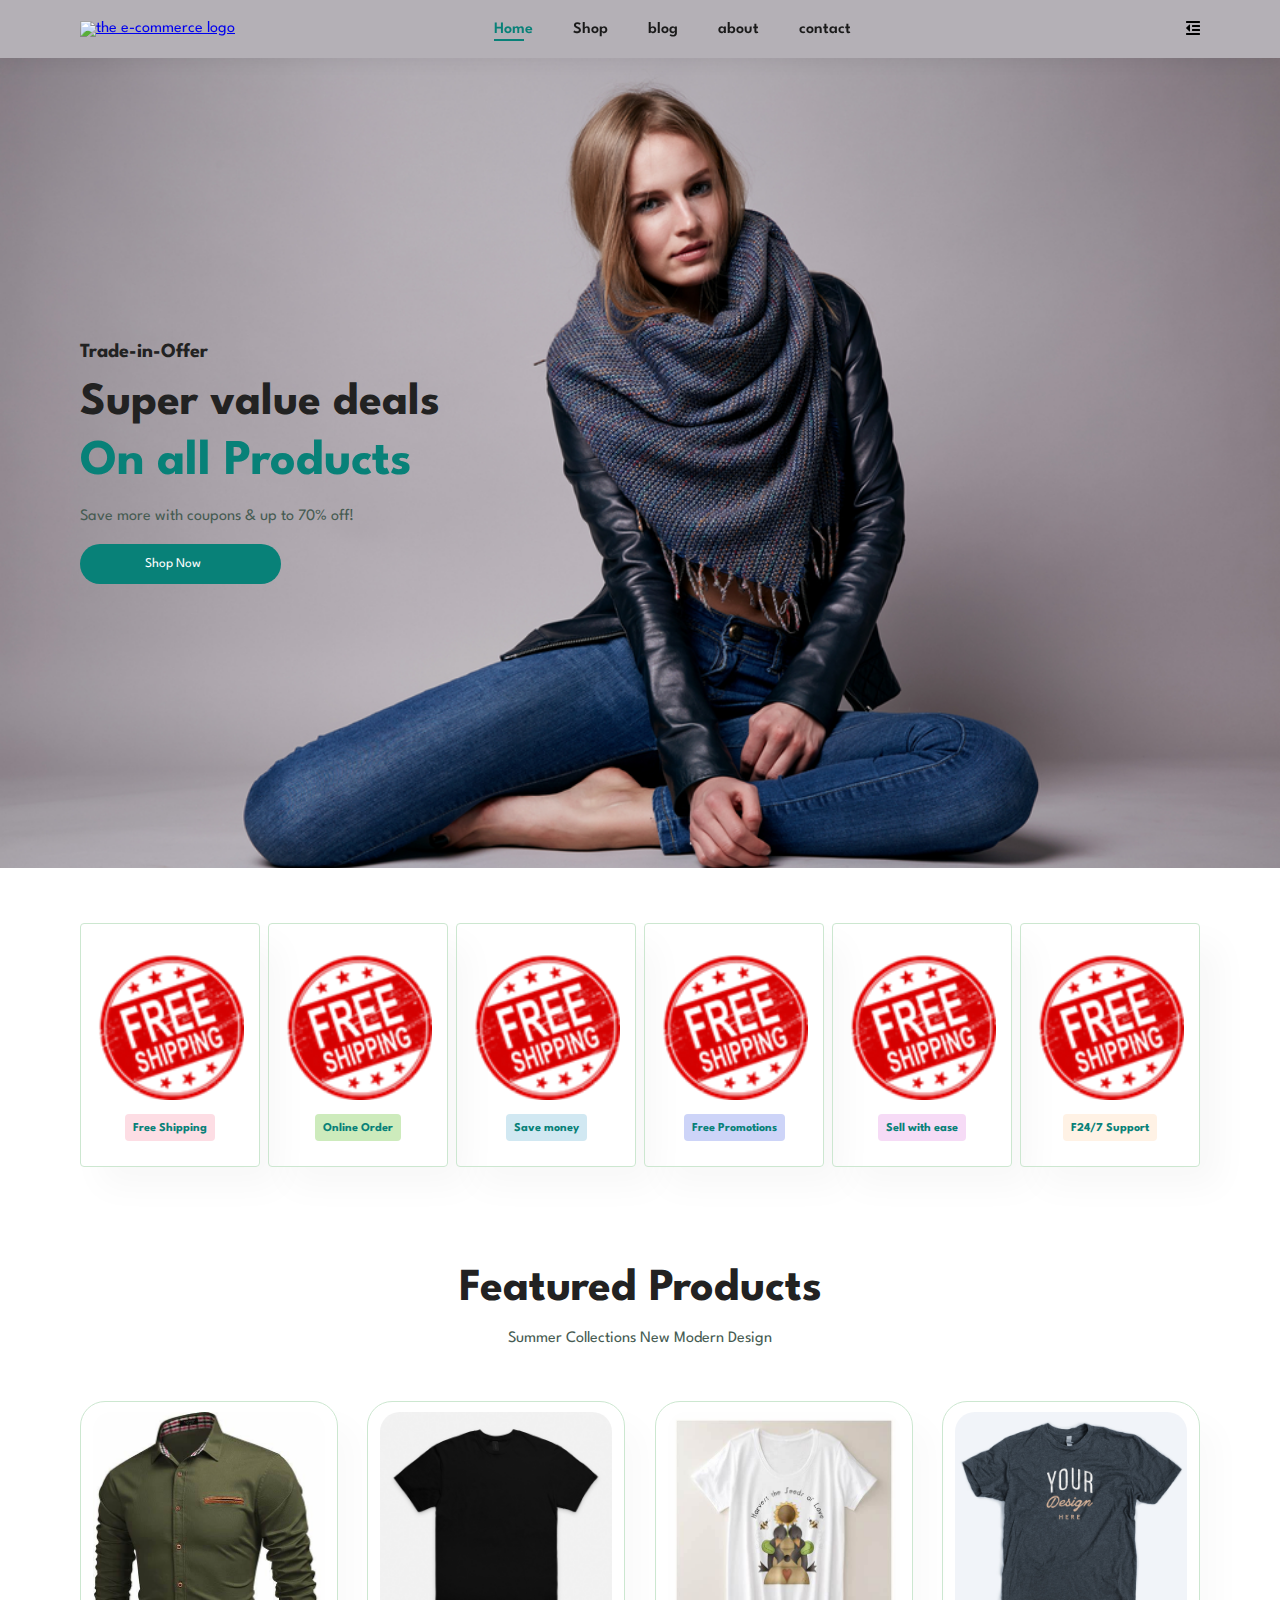
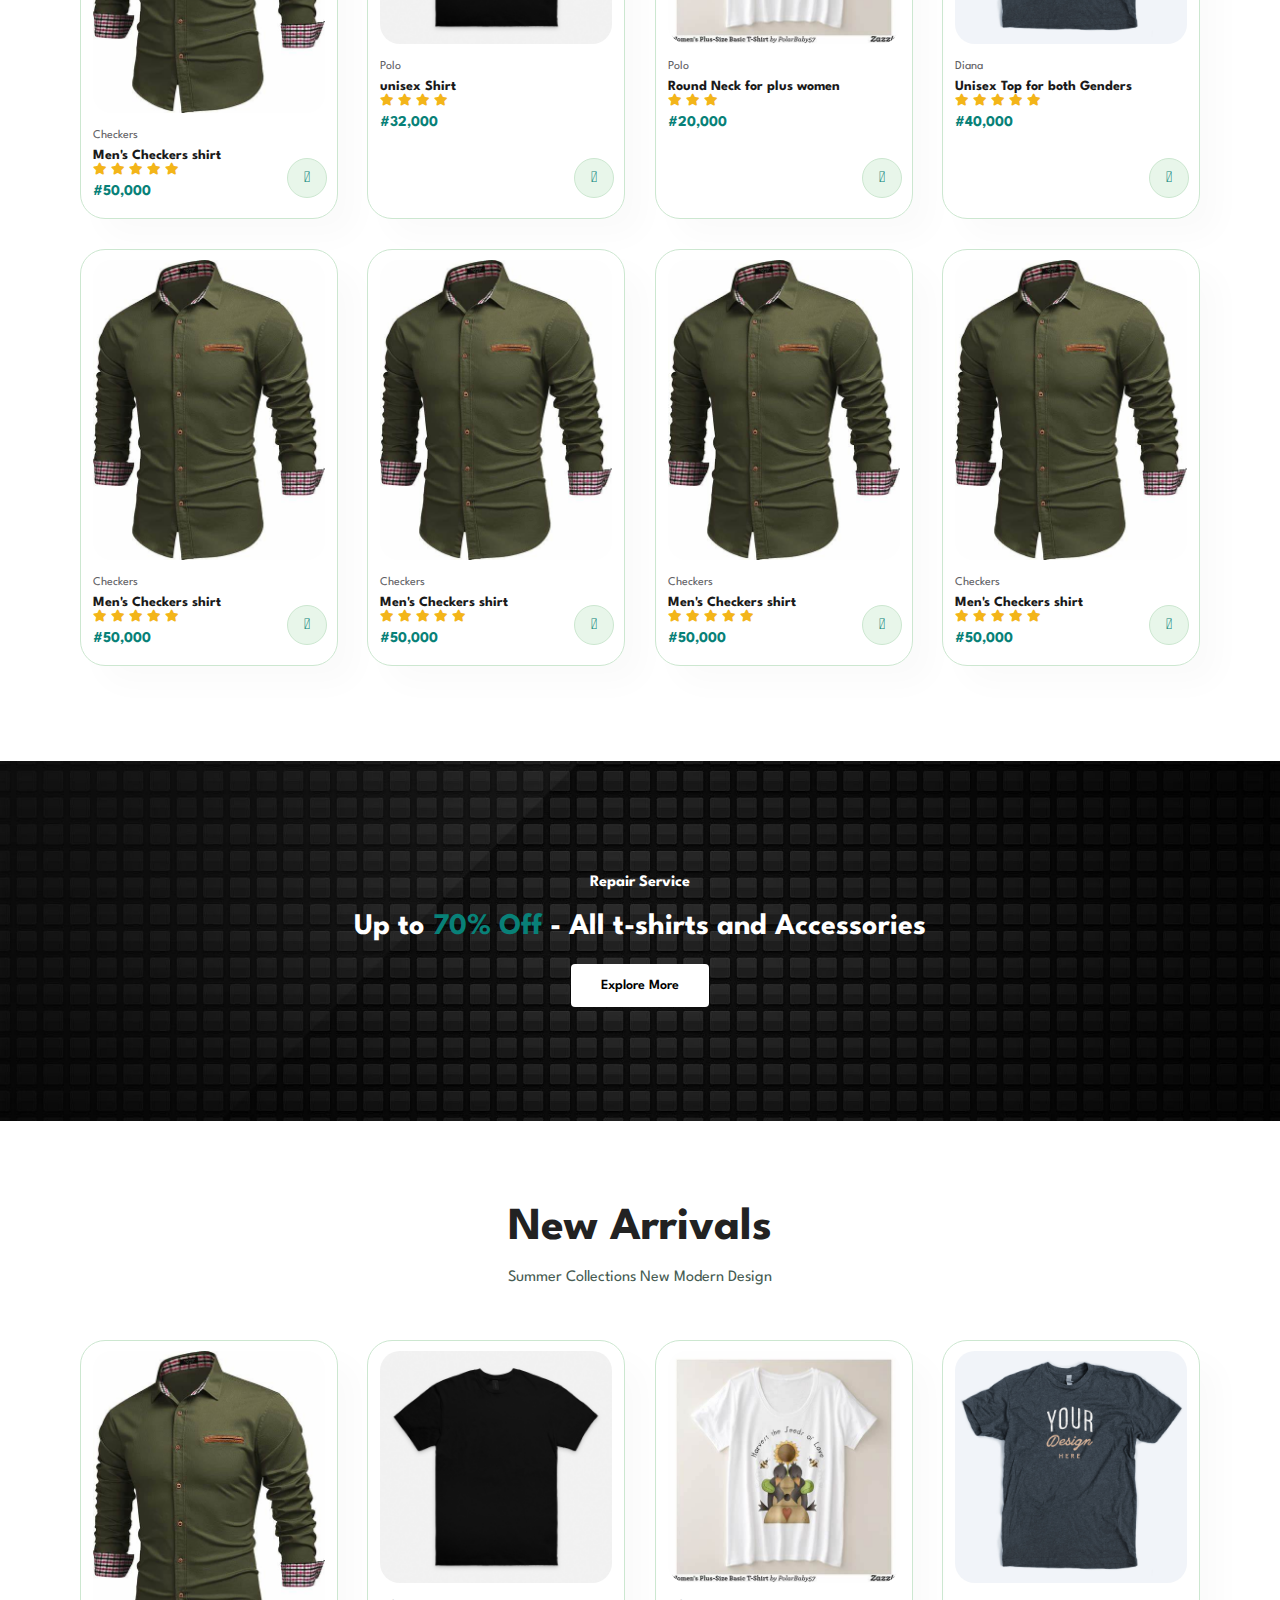
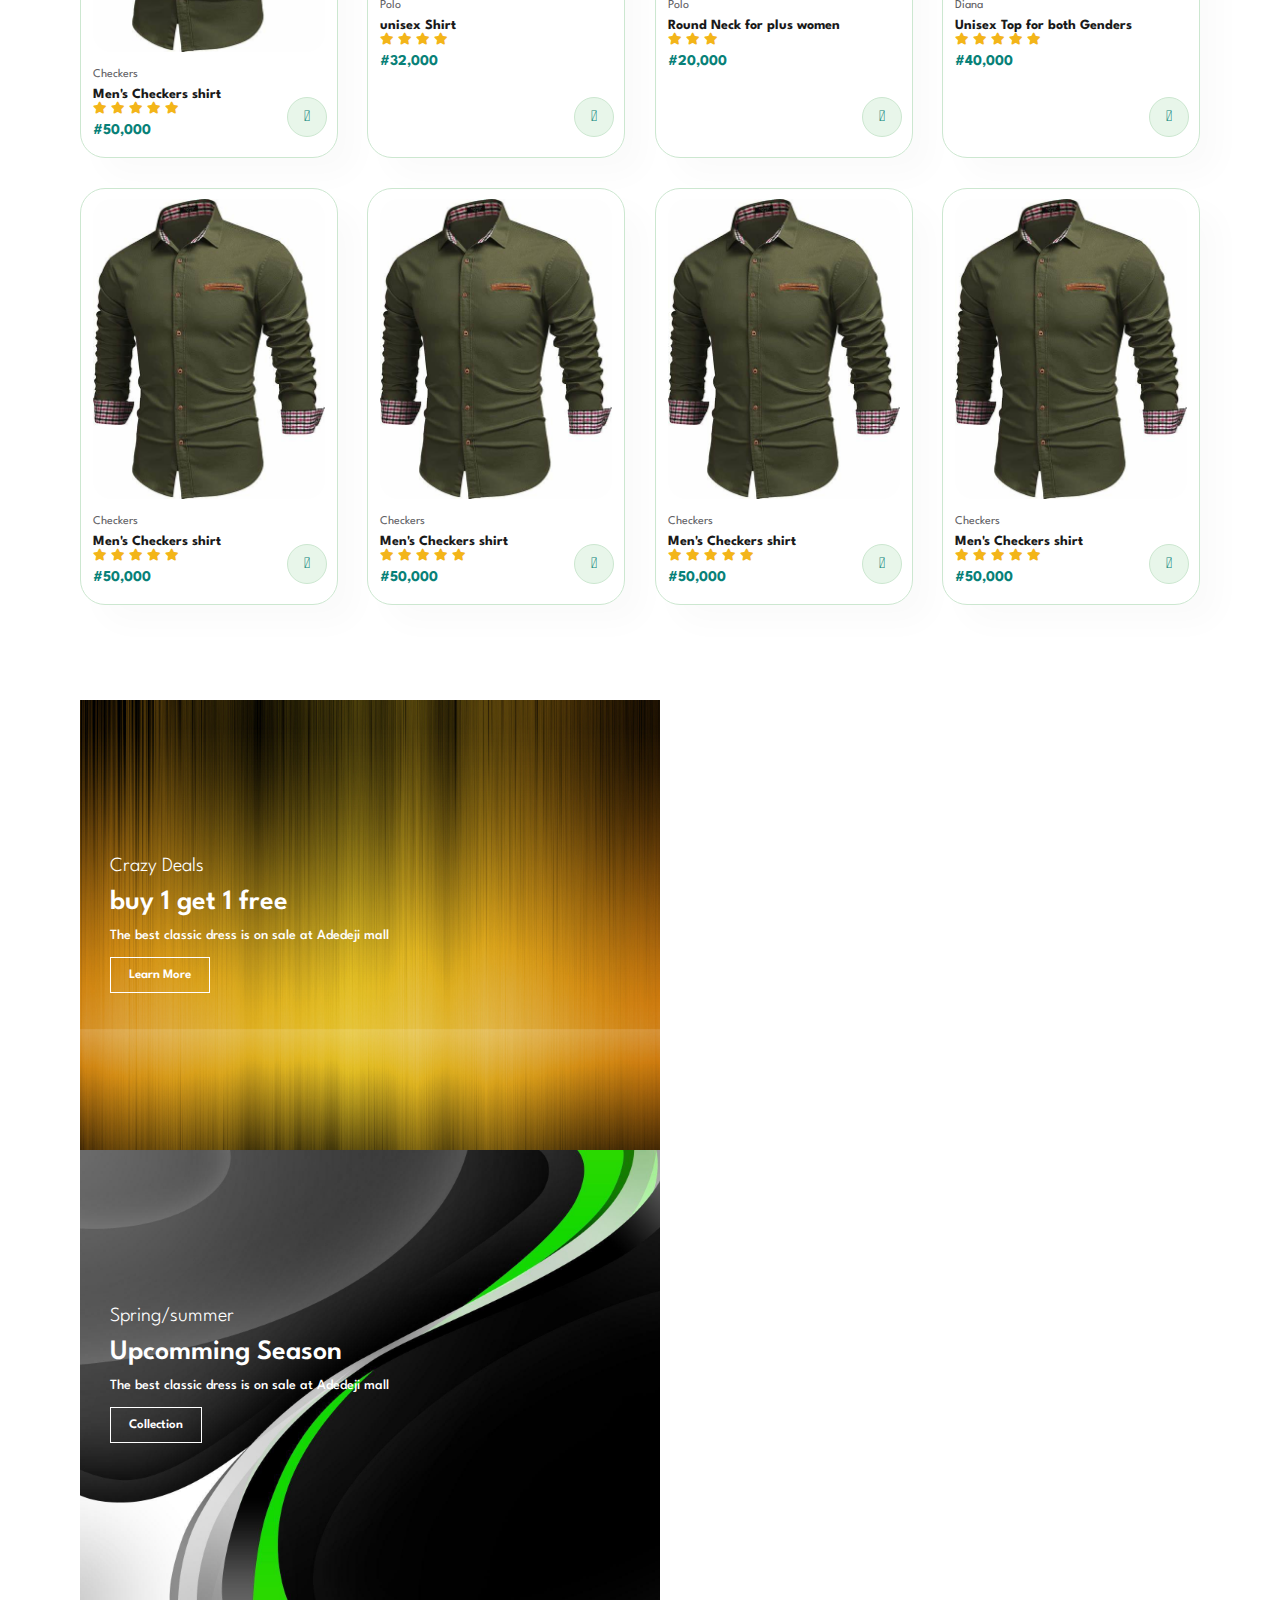
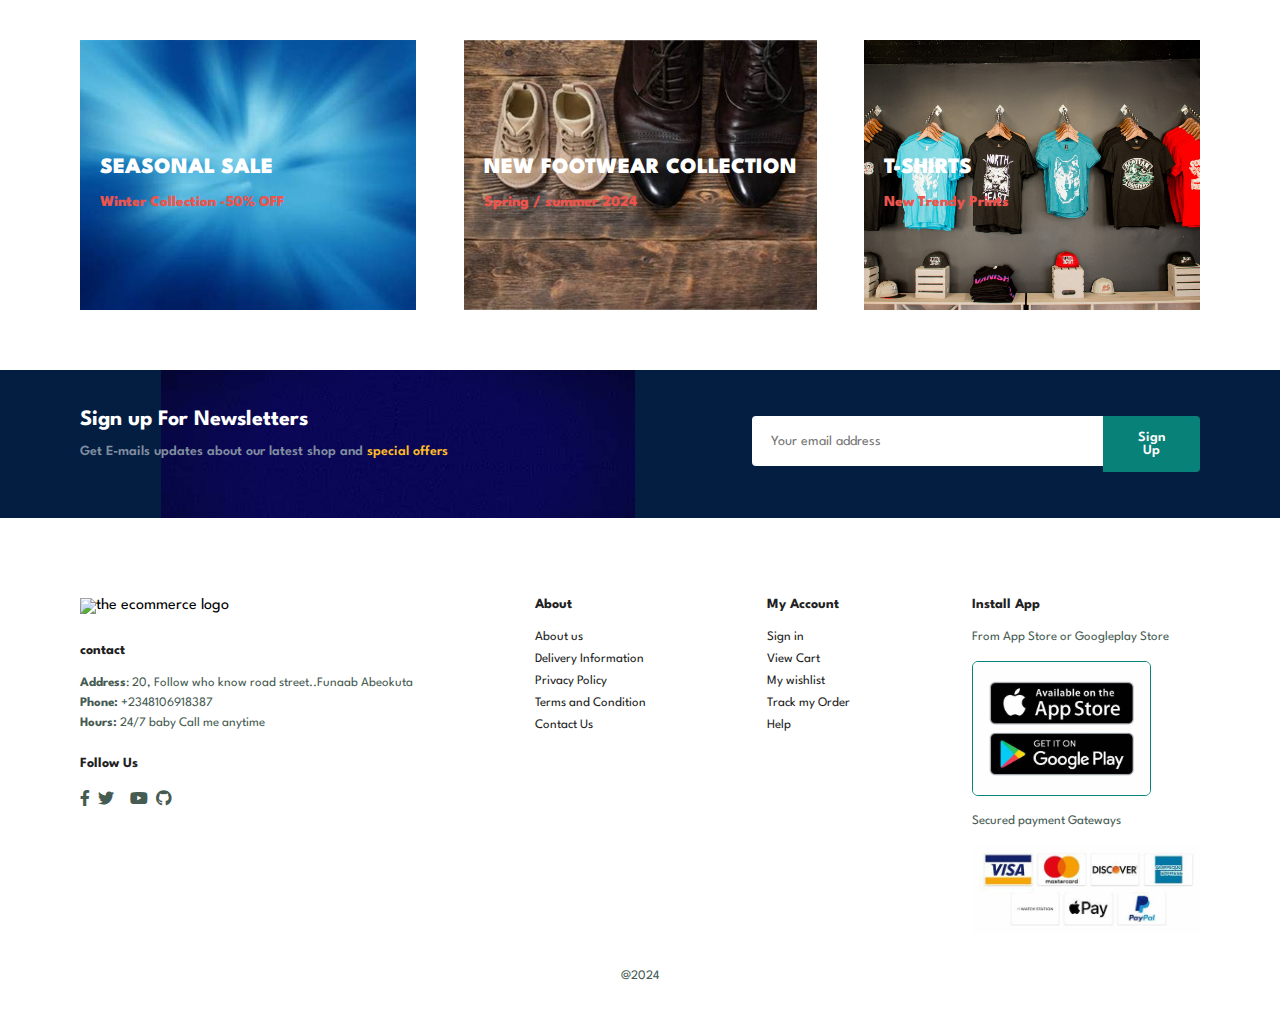
==== index.html @ 3332c4ac "first commit" ====
<!DOCTYPE html>
<html lang="en">
<head>
    <meta charset="UTF-8">
    <meta name="viewport" content="width=device-width, initial-scale=1.0">
    <title>E commerce Website</title>
    <link rel="stylesheet" href="https://pro.fontawesome.com/releases/v5.10.0/css/all.css" />
    <link href="https://cdn.jsdelivr.net/npm/bootstrap@5.3.2/dist/css/bootstrap.min.css" rel="stylesheet" integrity="sha384-T3c6CoIi6uLrA9TneNEoa7RxnatzjcDSCmG1MXxSR1GAsXEV/Dwwykc2MPK8M2HN" crossorigin="anonymous">
    <link rel="stylesheet" href="style.css" type="text/css">
</head>
<body>
    <!--This is the nav-bar section containing the navigation and the website logo-->
    <section id="header">
        <a href="#"><img src="" alt="the e-commerce logo"></a>
        <div>
            <ul id="navbar">
                <li><a class="active" href="index.html">Home</a></li>
                <li><a href="shop.html">Shop</a></li>
                <li><a href="blog.html">blog</a></li>
                <li><a href="about.html">about</a></li>
                <li><a href="contact.html">contact</a></li>
                <li id="lg-bag"><a href="cart.html"><i class="far fa-shopping-bag"></i></a></li>
                <a href="#" id="close"><i class="far fa-times"></i></a>

            </ul>
        </div>
        <div id="mobile">
            <a href="cart.html"><i class="far fa-shopping-bag"></i></a>
            <i id="bar" class="fas fa-outdent"></i>
        </div>
    </section>
   <!--This is the hero section containing the landing page and everything to see in the code-->
    <section id="hero">
        <h4>Trade-in-Offer</h4>
        <h2>Super value deals </h2> 
        <h1>On all Products</h1>
        <p>Save more with coupons & up to 70% off!</p>
        <button type="button" class="btn btn-primary">Shop Now</button>
    </section>
    <!--This is the feature page containing free shipping etc-->
    <section id="feature" class="section-p1">
        <div class="fe-box">
            <img src="images/R.png" alt="free shipping image">
            <h6>Free Shipping</h6>
        </div>

        <div class="fe-box">
            <img src="images/R.png" alt="free shipping image">
            <h6>Online Order</h6>
        </div>

        <div class="fe-box">
            <img src="images/R.png" alt="free shipping image">
            <h6>Save money</h6>
        </div>

        <div class="fe-box">
            <img src="images/R.png" alt="free shipping image">
            <h6>Free Promotions</h6>
        </div>

        <div class="fe-box">
            <img src="images/R.png" alt="free shipping image">
            <h6>Sell with ease</h6>
        </div>

        <div class="fe-box">
            <img src="images/R.png" alt="free shipping image">
            <h6>F24/7 Support</h6>
        </div>
    </section>

    <section id="product1" class="section-p1">
        <h2>Featured Products</h2>
        <p>Summer Collections New Modern Design</p>
        <div class="pro-container">
            <div class="pro">
                <img src="images/mens shirt.jpeg" alt="men's shirt">
                <div class="des">
                    <span>Checkers</span>
                    <h5>Men's Checkers shirt</h5>
                    <div class="star">
                        <i class="fas fa-star"></i>
                        <i class="fas fa-star"></i>
                        <i class="fas fa-star"></i>
                        <i class="fas fa-star"></i>
                        <i class="fas fa-star"></i>
                    </div>
                    <h4>#50,000</h4>
                </div>
                <a href="#"><i class="fal fa-shopping-cart cart"></i></a>
            </div>
            <div class="pro">
                <img src="images/unisex shirt.jpeg" alt="unisex top">
                <div class="des">
                    <span>Polo</span>
                    <h5>unisex Shirt </h5>
                    <div class="star">
                        <i class="fas fa-star"></i>
                        <i class="fas fa-star"></i>
                        <i class="fas fa-star"></i>
                        <i class="fas fa-star"></i>
                    </div>
                    <h4>#32,000</h4>
                </div>
                <a href="#"><i class="fal fa-shopping-cart cart"></i></a>
            </div>
            <div class="pro">
                <img src="images/Plus shirt for women.jpeg" alt="plus top for women">
                <div class="des">
                    <span>Polo</span>
                    <h5>Round Neck for plus women</h5>
                    <div class="star">
                        <i class="fas fa-star"></i>
                        <i class="fas fa-star"></i>
                        <i class="fas fa-star"></i>
                    </div>
                    <h4>#20,000</h4>
                </div>
                <a href="#"><i class="fal fa-shopping-cart cart"></i></a>
            </div>
            <div class="pro">
                <img src="images/unisex2.jpeg" alt="Unisex top">
                <div class="des">
                    <span>Diana</span>
                    <h5>Unisex Top for both Genders</h5>
                    <div class="star">
                        <i class="fas fa-star"></i>
                        <i class="fas fa-star"></i>
                        <i class="fas fa-star"></i>
                        <i class="fas fa-star"></i>
                        <i class="fas fa-star"></i>
                    </div>
                    <h4>#40,000</h4>
                </div>
                <a href="#"><i class="fal fa-shopping-cart cart"></i></a>
            </div>
            <div class="pro">
                <img src="images/mens shirt.jpeg" alt="men's shirt">
                <div class="des">
                    <span>Checkers</span>
                    <h5>Men's Checkers shirt</h5>
                    <div class="star">
                        <i class="fas fa-star"></i>
                        <i class="fas fa-star"></i>
                        <i class="fas fa-star"></i>
                        <i class="fas fa-star"></i>
                        <i class="fas fa-star"></i>
                    </div>
                    <h4>#50,000</h4>
                </div>
                <a href="#"><i class="fal fa-shopping-cart cart"></i></a>
            </div>
            <div class="pro">
                <img src="images/mens shirt.jpeg" alt="men's shirt">
                <div class="des">
                    <span>Checkers</span>
                    <h5>Men's Checkers shirt</h5>
                    <div class="star">
                        <i class="fas fa-star"></i>
                        <i class="fas fa-star"></i>
                        <i class="fas fa-star"></i>
                        <i class="fas fa-star"></i>
                        <i class="fas fa-star"></i>
                    </div>
                    <h4>#50,000</h4>
                </div>
                <a href="#"><i class="fal fa-shopping-cart cart"></i></a>
            </div>
            <div class="pro">
                <img src="images/mens shirt.jpeg" alt="men's shirt">
                <div class="des">
                    <span>Checkers</span>
                    <h5>Men's Checkers shirt</h5>
                    <div class="star">
                        <i class="fas fa-star"></i>
                        <i class="fas fa-star"></i>
                        <i class="fas fa-star"></i>
                        <i class="fas fa-star"></i>
                        <i class="fas fa-star"></i>
                    </div>
                    <h4>#50,000</h4>
                </div>
                <a href="#"><i class="fal fa-shopping-cart cart"></i></a>
            </div>
            <div class="pro">
                <img src="images/mens shirt.jpeg" alt="men's shirt">
                <div class="des">
                    <span>Checkers</span>
                    <h5>Men's Checkers shirt</h5>
                    <div class="star">
                        <i class="fas fa-star"></i>
                        <i class="fas fa-star"></i>
                        <i class="fas fa-star"></i>
                        <i class="fas fa-star"></i>
                        <i class="fas fa-star"></i>
                    </div>
                    <h4>#50,000</h4>
                </div>
                <a href="#"><i class="fal fa-shopping-cart cart"></i></a>
            </div>

        </div>
    </section>

    <section id="banner" class="section-m1">
        <h4>Repair Service</h4>
        <h2>Up to <span> 70% Off</span> - All t-shirts and Accessories</h2>
        <button class="normal">Explore More</button>
    </section>

    <section id="product1" class="section-p1">
        <h2>New Arrivals</h2>
        <p>Summer Collections New Modern Design</p>
        <div class="pro-container">
            <div class="pro">
                <img src="images/mens shirt.jpeg" alt="men's shirt">
                <div class="des">
                    <span>Checkers</span>
                    <h5>Men's Checkers shirt</h5>
                    <div class="star">
                        <i class="fas fa-star"></i>
                        <i class="fas fa-star"></i>
                        <i class="fas fa-star"></i>
                        <i class="fas fa-star"></i>
                        <i class="fas fa-star"></i>
                    </div>
                    <h4>#50,000</h4>
                </div>
                <a href="#"><i class="fal fa-shopping-cart cart"></i></a>
            </div>
            <div class="pro">
                <img src="images/unisex shirt.jpeg" alt="unisex top">
                <div class="des">
                    <span>Polo</span>
                    <h5>unisex Shirt </h5>
                    <div class="star">
                        <i class="fas fa-star"></i>
                        <i class="fas fa-star"></i>
                        <i class="fas fa-star"></i>
                        <i class="fas fa-star"></i>
                    </div>
                    <h4>#32,000</h4>
                </div>
                <a href="#"><i class="fal fa-shopping-cart cart"></i></a>
            </div>
            <div class="pro">
                <img src="images/Plus shirt for women.jpeg" alt="plus top for women">
                <div class="des">
                    <span>Polo</span>
                    <h5>Round Neck for plus women</h5>
                    <div class="star">
                        <i class="fas fa-star"></i>
                        <i class="fas fa-star"></i>
                        <i class="fas fa-star"></i>
                    </div>
                    <h4>#20,000</h4>
                </div>
                <a href="#"><i class="fal fa-shopping-cart cart"></i></a>
            </div>
            <div class="pro">
                <img src="images/unisex2.jpeg" alt="Unisex top">
                <div class="des">
                    <span>Diana</span>
                    <h5>Unisex Top for both Genders</h5>
                    <div class="star">
                        <i class="fas fa-star"></i>
                        <i class="fas fa-star"></i>
                        <i class="fas fa-star"></i>
                        <i class="fas fa-star"></i>
                        <i class="fas fa-star"></i>
                    </div>
                    <h4>#40,000</h4>
                </div>
                <a href="#"><i class="fal fa-shopping-cart cart"></i></a>
            </div>
            <div class="pro">
                <img src="images/mens shirt.jpeg" alt="men's shirt">
                <div class="des">
                    <span>Checkers</span>
                    <h5>Men's Checkers shirt</h5>
                    <div class="star">
                        <i class="fas fa-star"></i>
                        <i class="fas fa-star"></i>
                        <i class="fas fa-star"></i>
                        <i class="fas fa-star"></i>
                        <i class="fas fa-star"></i>
                    </div>
                    <h4>#50,000</h4>
                </div>
                <a href="#"><i class="fal fa-shopping-cart cart"></i></a>
            </div>
            <div class="pro">
                <img src="images/mens shirt.jpeg" alt="men's shirt">
                <div class="des">
                    <span>Checkers</span>
                    <h5>Men's Checkers shirt</h5>
                    <div class="star">
                        <i class="fas fa-star"></i>
                        <i class="fas fa-star"></i>
                        <i class="fas fa-star"></i>
                        <i class="fas fa-star"></i>
                        <i class="fas fa-star"></i>
                    </div>
                    <h4>#50,000</h4>
                </div>
                <a href="#"><i class="fal fa-shopping-cart cart"></i></a>
            </div>
            <div class="pro">
                <img src="images/mens shirt.jpeg" alt="men's shirt">
                <div class="des">
                    <span>Checkers</span>
                    <h5>Men's Checkers shirt</h5>
                    <div class="star">
                        <i class="fas fa-star"></i>
                        <i class="fas fa-star"></i>
                        <i class="fas fa-star"></i>
                        <i class="fas fa-star"></i>
                        <i class="fas fa-star"></i>
                    </div>
                    <h4>#50,000</h4>
                </div>
                <a href="#"><i class="fal fa-shopping-cart cart"></i></a>
            </div>
            <div class="pro">
                <img src="images/mens shirt.jpeg" alt="men's shirt">
                <div class="des">
                    <span>Checkers</span>
                    <h5>Men's Checkers shirt</h5>
                    <div class="star">
                        <i class="fas fa-star"></i>
                        <i class="fas fa-star"></i>
                        <i class="fas fa-star"></i>
                        <i class="fas fa-star"></i>
                        <i class="fas fa-star"></i>
                    </div>
                    <h4>#50,000</h4>
                </div>
                <a href="#"><i class="fal fa-shopping-cart cart"></i></a>
            </div>

        </div>
    </section>

    <section id="sm-banner" class="section-p1">
        <div class="banner-box">
            <h4>Crazy Deals</h4>
            <h2>buy 1 get 1 free </h2>
            <span>The best classic dress is on sale at Adedeji mall</span>
            <button class="white">Learn More</button>
        </div>
        <div class="banner-box banner-box2" >
            <h4>Spring/summer</h4>
            <h2>Upcomming Season</h2>
            <span>The best classic dress is on sale at Adedeji mall</span>
            <button class="white">Collection</button>
        </div>
    </section>

    <section id="banner3">
        <div class="banner-box">
            <h2>SEASONAL SALE </h2>
            <h3>Winter Collection -50% OFF</h3>
        </div>
        <div class="banner-box banner-box2">
            <h2>NEW FOOTWEAR COLLECTION </h2>
            <h3>Spring / summer 2024</h3>
        </div>
        <div class="banner-box banner-box3">
            <h2>T-SHIRTS </h2>
            <h3>New Trendy Prints</h3>
        </div>
    </section>

    <section id="newsletter" class="section-p1 section-m1 ">
        <div class="newstext">
            <h4>Sign up For Newsletters</h4>
            <p>Get E-mails updates about our latest shop and <span>special offers</span></p>
        </div>
        <div class="form">
            <input type="text" placeholder="Your email address">
            <button class="normal">Sign Up</button>
        </div>
    </section>

    <footer class="section-p1">
        <div class="col">
            <img class="logo" src="" alt="the ecommerce logo">
            <h4>contact</h4>
            <p> <strong>Address</strong>: 20, Follow who know road street..Funaab Abeokuta</p>
            <p><strong>Phone: </strong>+2348106918387</p>
            <p><strong>Hours: </strong>24/7 baby Call me anytime</p>
            <div class="follow">
                <h4>Follow Us</h4>
                <div class="icon">
                    <i class="fab fa-facebook-f"></i>
                    <i class="fab fa-twitter"></i>
                    <i class="fab fa-instagram-f"></i>
                    <i class="fab fa-youtube"></i>
                    <i class="fab fa-github"></i>
                </div>
            </div>
        </div>
        <div class="col">
            <h4>About</h4>
            <a href="#">About us</a>
            <a href="#">Delivery Information</a>
            <a href="#">Privacy Policy</a>
            <a href="#">Terms and Condition</a>
            <a href="#">Contact Us</a>
        </div>
        <div class="col">
            <h4>My Account</h4>
            <a href="#">Sign in</a>
            <a href="#">View Cart</a>
            <a href="#">My wishlist</a>
            <a href="#">Track my Order</a>
            <a href="#">Help</a>
        </div>
        <div class="col install">
            <h4>Install App</h4>
            <p>From App Store or Googleplay Store </p>
            <div class="row">
                <img src="images/Store.jpeg" alt="">
            </div>
            <p>Secured payment Gateways</p>
            <img class="payee" src="images/pay.jpeg" alt="payment icon">
        </div>

        
        <div class="copyright">
            <p>@2024</p>
        </div>
    </footer>

    <script src="app.js"></script>
</body>
</html>
---- style.css ----
@import url('https://fonts.googleapis.com/css2?family=Spartan:wght@100;200;300;400;500;600;700;800;900&display=sawp');
* {
    margin:0px;
    padding: 0px;
    box-sizing: border-box;
    font-family: 'Spartan', sans-serif;
}
h1 {
    font-size: 50px;
    line-height: 64px;
    color: #222;
}
h2 {
    font-size: 46px;
    line-height: 54px;
    color: #222;
}
h4 {
    font-size: 20px;
    color: #222;
}
h6{
    font-weight: 700;
    font-size: 12px;
}
p{
    font-size: 16px;
    color: #465b52;
    margin: 15px 0 20px 0;

}
.section-p1{
    padding: 40px 80px;
}
.section-m1{
    margin: 40px 0;
}
button.normal {
    font-size: 14px;
    font-weight: 600;
    padding: 15px 30px;
    color: #000;
    background-color: #fff;
    border-radius: 4px;
    cursor: pointer;
    border: none;
    outline: none;
    transition: 0.2s;
}
button.white {
    font-size: 13px;
    font-weight: 600;
    padding: 11px 18px;
    color: #fff;
    background-color: transparent;
    cursor: pointer;
    border: 1px solid #fff;
    outline: none;
    transition: 0.2s;
}
body{
    width: 100%;
}

/*Start of the header section*/
#header{
    display: flex;
    align-items: center;
    justify-content: space-between;
    padding: 20px 80px;
    background: rgb(180, 176, 182);
    box-shadow: 0 5px 15px rgba(0, 0, 0, 0.06);
    z-index: 999;
    position: sticky;
    top: 0;
    left: 0;

}
#navbar {
    display: flex;
    justify-content: center;
    align-items: center;
}
#navbar li{
    list-style: none;
    padding: 0 20px;
    position: relative;
}
#navbar li a{
    text-decoration: none;
    font-size: 16px;
    font-weight: 600;
    color: #1a1a1a;
    transition: 0.3s ease;
}
#navbar li a:hover,
#navbar li a.active{
    color: #088178;
}
#navbar li a.active::after, 
#navbar a:hover::after {
    content: "";
    width: 30px;
    height: 2px;
    background: #088178;
    position: absolute;
    bottom: -4px;
    left: 20px;
}
/*end of the header section*/
#mobie {
    display: none;
    align-items: center;
}
#close{
    display: none;
}
/*start of the hero section*/
#hero{
    background-image: url("images/home\ page\ image.jpeg");
    height: 90vh;
    width: 100%;
    background-position: top 25% right 0;
    background-size: cover;
    padding: 0 80px;
    display: flex;
    align-items: flex-start;
    justify-content: center;
    flex-direction: column;

}
#hero h4{
    padding-bottom: 15px;
}
#hero h1{
    color: #088178;
}
#hero button{
    background-color: #088178;
    border: 0;
    padding: 14px 80px 14px 65px;
    cursor: pointer;
    border-radius: 50px;
    color: white;
}
#hero button:hover{
    border-radius: 50px;
    box-shadow: 4px 4px #8c8189;
}

/*end of the hero section*/

/*Start of feature section*/
#feature{
    display: flex;
    align-items: center;
    justify-content: space-between;
    flex-wrap: wrap;
}
#feature .fe-box{
    width: 180px;
    text-align: center;
    padding: 25px 15px;
    box-shadow: 20px 20px 34px rgba(0, 0, 0, 0.03);
    border: 1px solid #cce7d0;
    border-radius: 4px;
    margin: 15px 0;
}
#feature .fe-box:hover {
    box-shadow: 10px 10px 54px rgba(70, 62, 221, 0.1);
    cursor: pointer;
}
#feature .fe-box img{
    width: 100%;
    margin-bottom: 10px;

}
#feature .fe-box h6{
    display: inline-block;
    padding: 9px 8px 6px 8px;
    line-height: 1;
    border-radius: 4px;
    color: #088178;
    background-color: #fddde4;
}
#feature .fe-box:nth-child(2) h6{
    background-color: #cdebbc;
}
#feature .fe-box:nth-child(3) h6{
    background-color: #d1e8f2;
}
#feature .fe-box:nth-child(4) h6{
    background-color: #cdd4f8;
}
#feature .fe-box:nth-child(5) h6{
    background-color: #f6dbf6;
}
#feature .fe-box:nth-child(6) h6{
    background-color: #fff2e5;
}
/*end of feature section*/

/*Start of product section*/
#product1{
    text-align: center;

}
#product1 .pro-container{
    display: flex;
    justify-content: space-between;
    padding-top: 20px;
    flex-wrap: wrap;

}
#product1 .pro{
    width: 23%;
    min-width: 250px;
    padding: 10px 12px;
    border: 1px solid #cce7d0;
    border-radius: 25px;
    cursor: pointer;
    box-shadow: 20px 20px 30px rgba(0, 0, 0, 0.02);
    margin: 15px 0;
    transition: 0.2s ease;
    position: relative;
}

#product1 .pro:hover {
    box-shadow: 20px 20px 30px rgba(0, 0, 0, 0.06);
}
#product1 .pro img{
    width: 100%;
    border-radius: 20px;
}
#product1 .pro .des{
    text-align: start;
    padding: 10px 0; 
}
#product1 .pro .des span{
    color: #606063;
    font-size: 12px;
}
#product1 .pro .des h5{
    padding-top: 7px;
    color: #1a1a1a;
    font-size: 14px;
}
#product1 .pro .des i{
    font-size: 12px;
    color: rgb(243, 181, 25);
}

#product1 .pro .des h4{
    padding-top: 7px;
    font-size: 15px;
    font-weight: 700;
    color: #088178;

}
#product1 .pro .cart{
    width: 40px;
    height: 40px;
    line-height: 40px;
    border-radius: 50px;
    background-color: #e8f6ea;
    font-weight: 500;
    color: #088178;
    border: 1px solid #cce7d0;
    position: absolute;
    bottom: 20px;
    right: 10px;

}
/*end of product section*/

/*Start of Banner Section*/
#banner{
    display: flex;
    flex-direction: column;
    justify-content: center;
    align-items: center;
    text-align: center;
    background-image: url(images/bg2.jpeg);
    width: 100%;
    height: 40vh;
    background-size: cover;
    background-position: center;
}
#banner h4{
    color: #fff;
    font-size: 16px;
}
#banner h2{
    color: #fff;
    font-size: 30px;
    padding: 10px 0;
}
#banner h2 span{
    color: #088178;
}
#banner button:hover{
    background-color: #088178;
    color: #fff;
}

/*end of Banner Section*/

/*Start of sm-banner Section*/
#sm-banner{
    display: flex;
    justify-content: space-between;
    flex-wrap: wrap;
}
#sm-banner .banner-box{
    display: flex;
    flex-direction: column;
    justify-content: center;
    align-items: flex-start;
    background-image: url("images/sm-img13.jpeg");
    min-width: 580px;
    height: 50vh;
    background-size: cover;
    background-position: center;
    padding: 30px;
}

#sm-banner .banner-box2{
    background-image: url("images/sm-img14.jpeg");
}
#sm-banner h4{
    color: #fff;
    font-size: 20px;
    font-weight: 300;
}
#sm-banner h2{
    color: #fff;
    font-size: 28px;
    font-weight: 580;
}
#sm-banner span{
    color: #fff;
    font-size: 14px;
    font-weight: 500;
    padding-bottom: 15px;
}
#sm-banner .banner-box:hover button{
    background: #088178;
    border: 1px solid #088178;

}
#banner3{
    display: flex;
    justify-content: space-between;
    flex-wrap: wrap;
    padding: 0 80px;
}
#banner3 .banner-box{
    display: flex;
    flex-direction: column;
    justify-content: center;
    align-items: flex-start;
    background-image: url("images/ban3.jpeg");
    min-width: 30%;
    height: 30vh;
    background-size: cover;
    background-position: center;
    padding: 20px;
    margin-bottom: 20px;
}
#banner3 .banner-box2{
    background-image: url("images/ban5.jpeg");
}
#banner3 .banner-box3{
    background-image: url("images/ban6.jpeg");
}
#banner3 h2{
    color: #fff;
    font-weight: 900;
    font-size: 22px;
}
#banner3 h3{
    color: #ec544e;
    font-weight: 800;
    font-size: 15px;
}
/*end of sm-banner Section*/

/*Start of newsletter section*/
#newsletter {
    display: flex;
    justify-content: space-between;
    flex-wrap: wrap;
    align-items: center;
    background-image: url("images/news1.jpeg");
    background-repeat: no-repeat;
    background-position: 20% 30%;
    background-color: #041e42;
}
#newsletter h4{
    font-size: 22px;
    font-weight: 700;
    color: #fff;
}
#newsletter p{
    font-size: 14px;
    font-weight: 600;
    color: #818ea0;
}
#newsletter p span{
    color: #ffbd27;
}
#newsletter .form{
    display: flex;
    width: 40%;

}
#newsletter input{
    height: 3.125rem;
    padding: 0 1.25em;
    font-size: 14px;
    width: 100%;
    border: 1px solid transparent;
    border-radius: 4px;
    outline: none;
    border-top-right-radius: 0;
    border-bottom-right-radius: 0;
}
#newsletter button{
    background-color: #088178;
    color: #fff;
    white-space: nowarp;
    border-top-left-radius: 0;
    border-bottom-left-radius: 0;
}
/*end of newsletter section*/

/*start of footer section*/
footer{
    display: flex;
    justify-content: space-between;
    flex-wrap: wrap;

}
footer .col{
    display: flex;
    align-items: flex-start;
    flex-direction: column;
    margin-bottom: 20px;
}
footer .logo{
    margin-bottom: 30px;
}
footer h4{
    font-size: 14px;
    padding-bottom: 20px;
}
footer p{
    font-size: 13px;
    margin: 0 0 8px 0;
}
footer a{
    font-size: 13px;
    text-decoration: none;
    color: #222;
    margin-bottom: 10px;
}
footer .follow{
    margin-top: 20px;
}
footer .follow i{
    color: #465b52;
    padding-right: 4px;
    cursor: pointer;
}
footer .install .row img{
   border: 1px solid #088178;
   border-radius: 6px;
   height: 15vh;
}
footer .payee{
    height: 10vh;
}
footer .install img{
    margin: 10px 0 15px 0;
}
footer .follow i:hover,
footer a:hover{
    color: #088178;
}
footer .copyright{
    width: 100%;
    text-align: center;
}
/*end of footer section*/

/*Start of media Query*/

@media (max-width:799px){
    .section-p1{
        padding: 40px 40px;
    }
    #navbar{
        display: flex;
        flex-direction: column;
        align-items: flex-start;
        justify-content: center;
        position: fixed;
        top: 0;
        right: -300px;
        height: 100vh;
        width: 300px;
        background-color: #E3E6F3;
        padding: 80px 0 0 10px;
        box-shadow: 0 40 60 rgba(0, 0, 0, 0.1);
        transition: 0.2s;
    }
    #navbar.active{
        right: 0;
    }
    #navbar li {
        margin-bottom: 25px;
    }
    #mobile{
        display: flex;
        align-items: center;
    }
    #mobile i{
        color: #1a1a1a;
        font-size: 24px;
        padding-left: 20px;
    }
    #close{
        display: initial;
        position: absolute;
        top: 30px;
        left: 30px;
        color: #222;
        font-size: 24px;
        display: initial;

    }
    #lg-bag{
        display: none;
    }
    #hero{
        height: 70vh;
        background-position: top 30% right 30%;
        padding: 0 80px;
    }
    #feature{
       justify-content: center;

    }
    #feature .fe-box{
        margin: 15px 15px;
    }
    #product1 .pro-container{
        justify-content: center;
    }
    #product .pro{
        margin: 15px;
    }
    #banner{
        height: 20vh;
    }
    #sm-banner .banner-box{
        min-width: 100%;
        height: 30vh;
        padding: 30px;
    }
    #banner3{
        padding: 0 40px;
    }
    #banner3 .banner-box{
        width: 28%;
    }
    #newsletter .form{
        width: 70%;
    }

}

@media (max-width: 477px) {
    .section-p1 {
        padding: 20px;
    }
    #header{
        padding: 10px 30px;
    }
    h1{
        font-size: 38px;
    }
    h2{
        font-size: 32px;
    }
    #hero{
        padding: 0 20px;
        background-position: 55%;
    }
    #feature{
        justify-content: space-between;
    }
    #feature .fe-box{
        width: 155px;
        margin: 0 0 15px 0;
    }
}
/*end of media Query*/
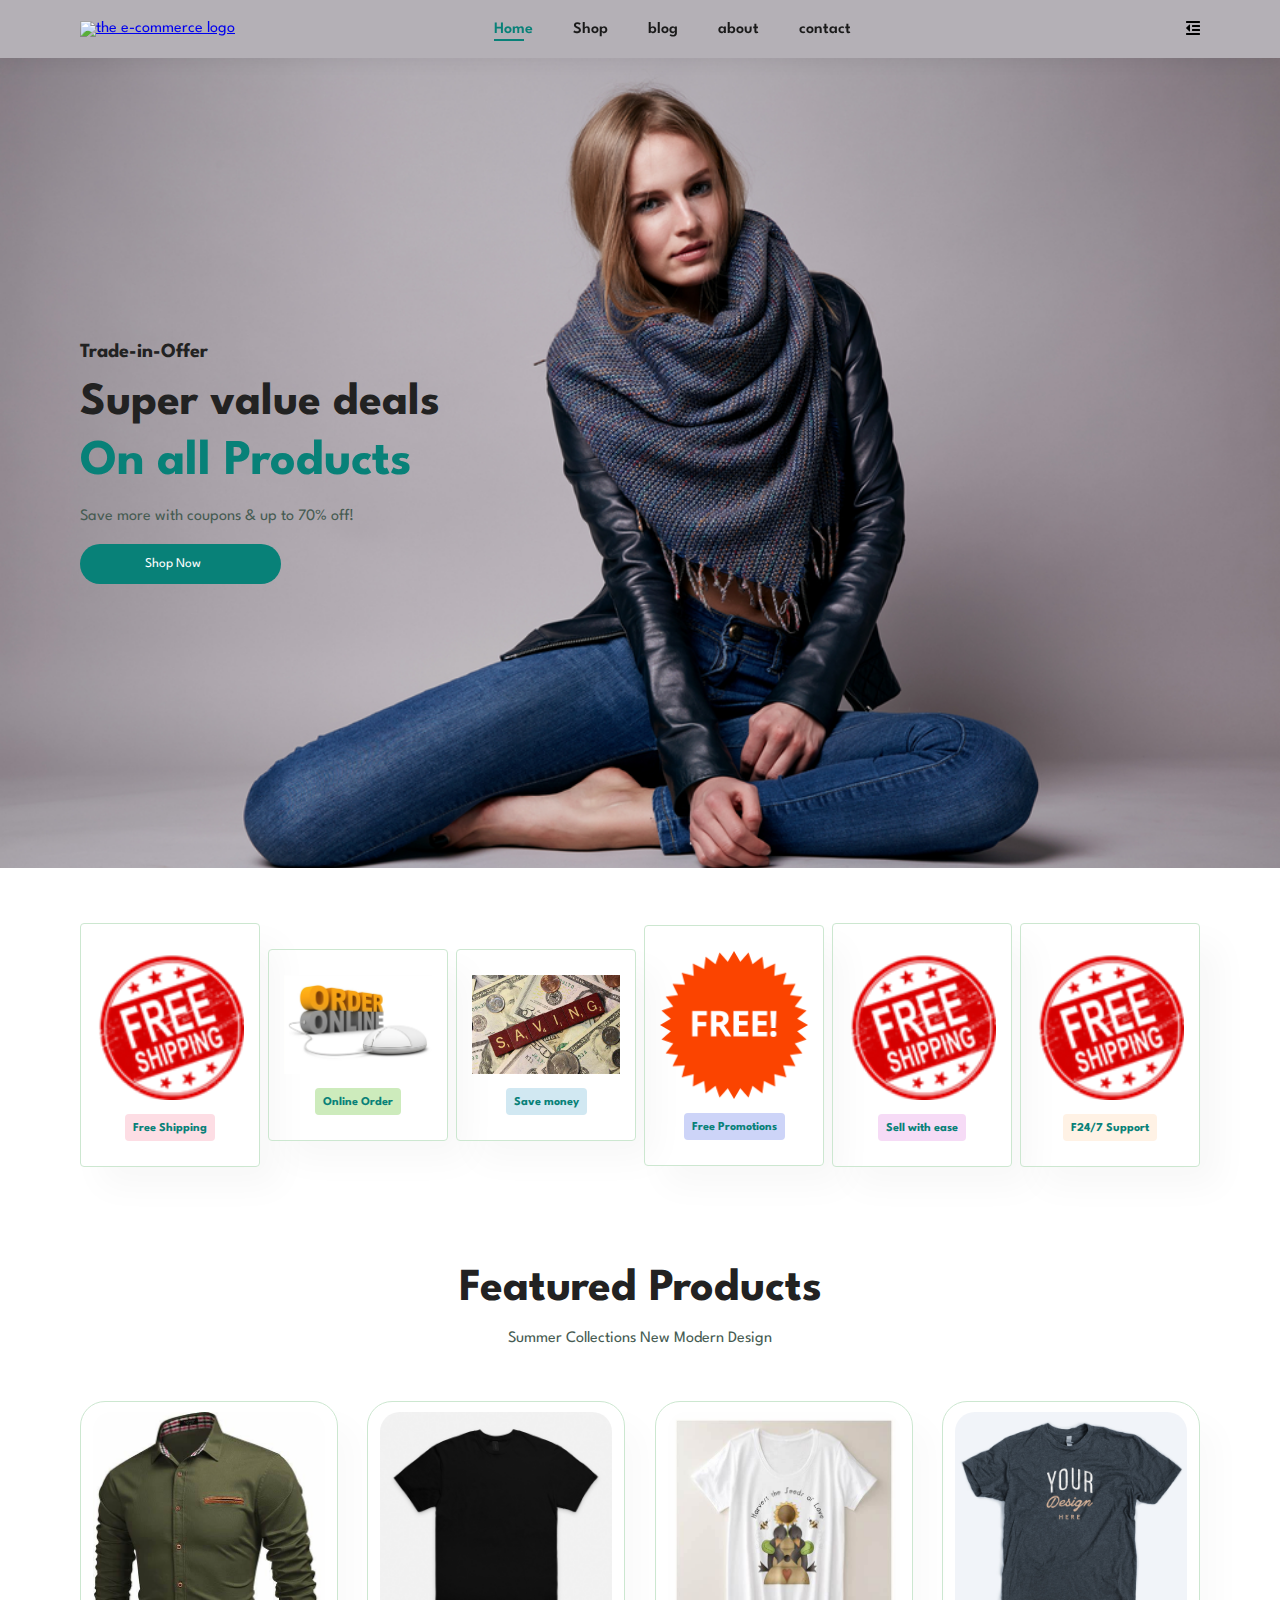
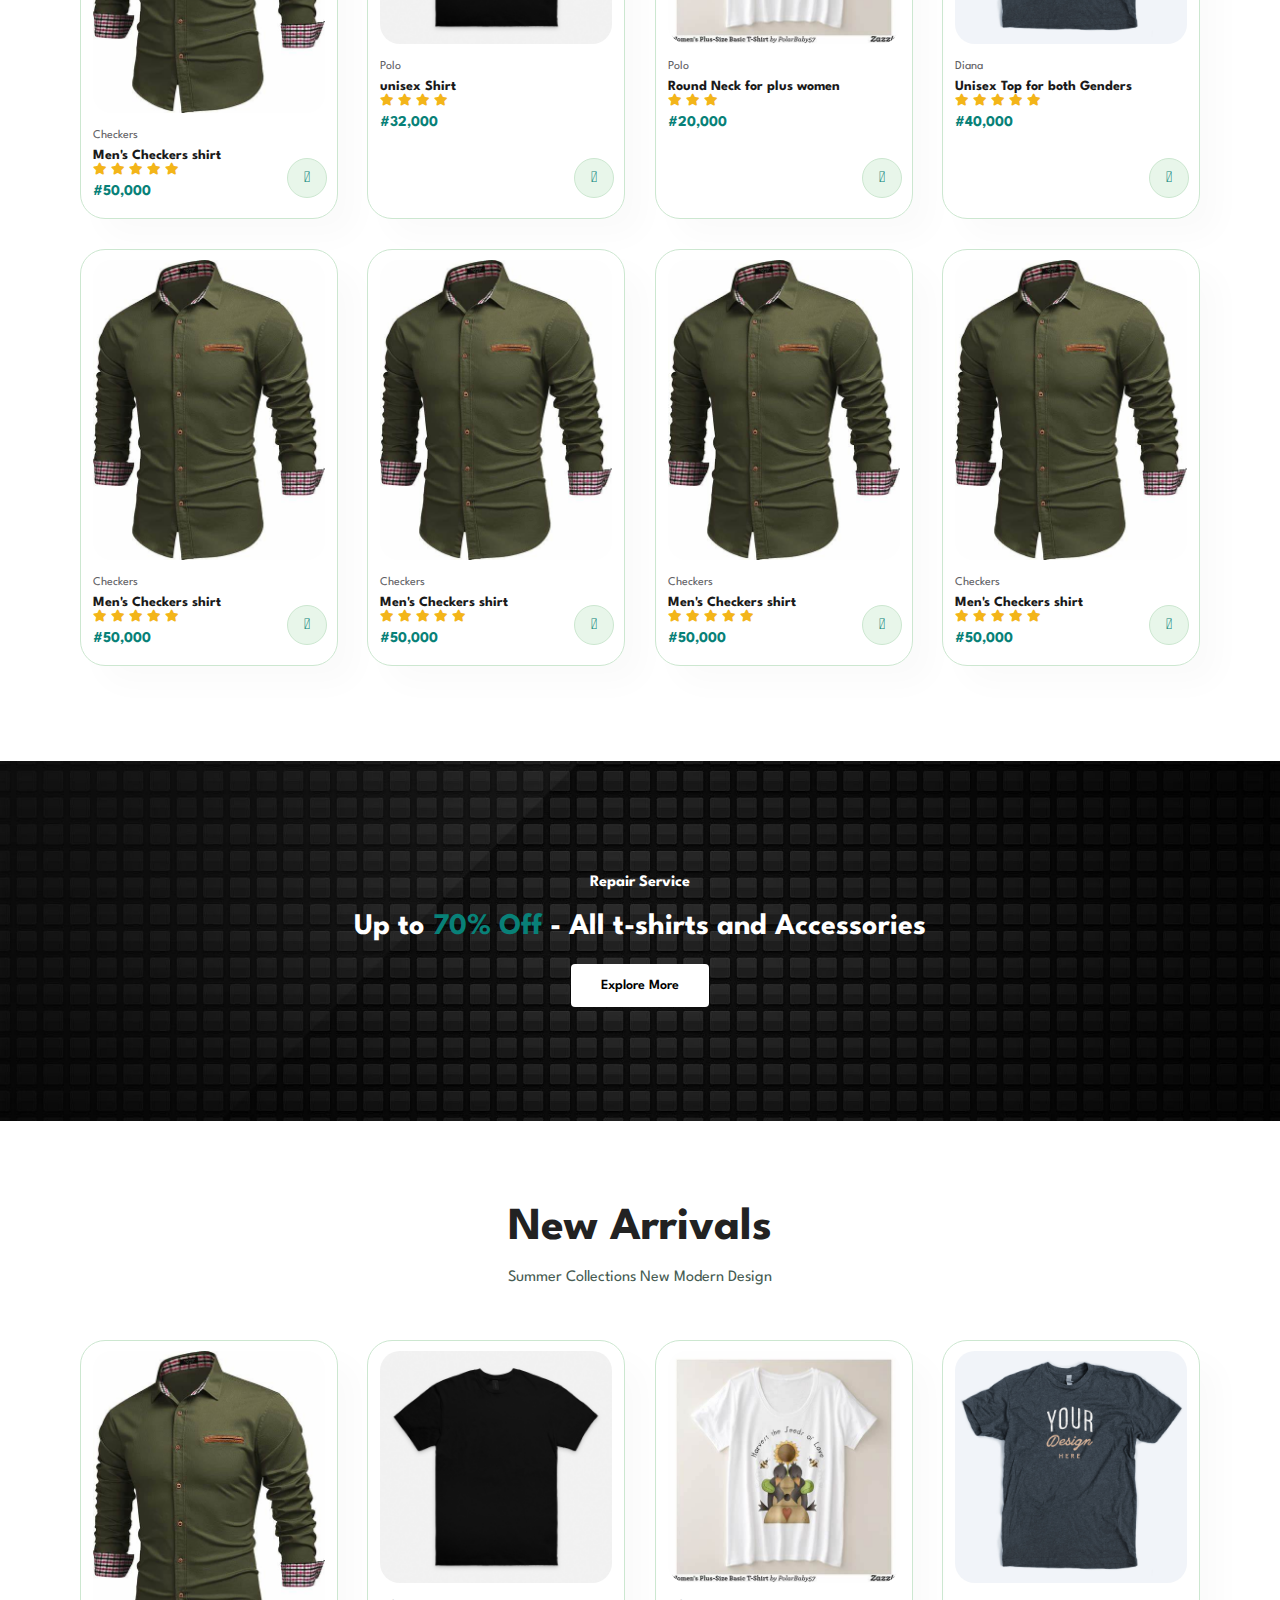
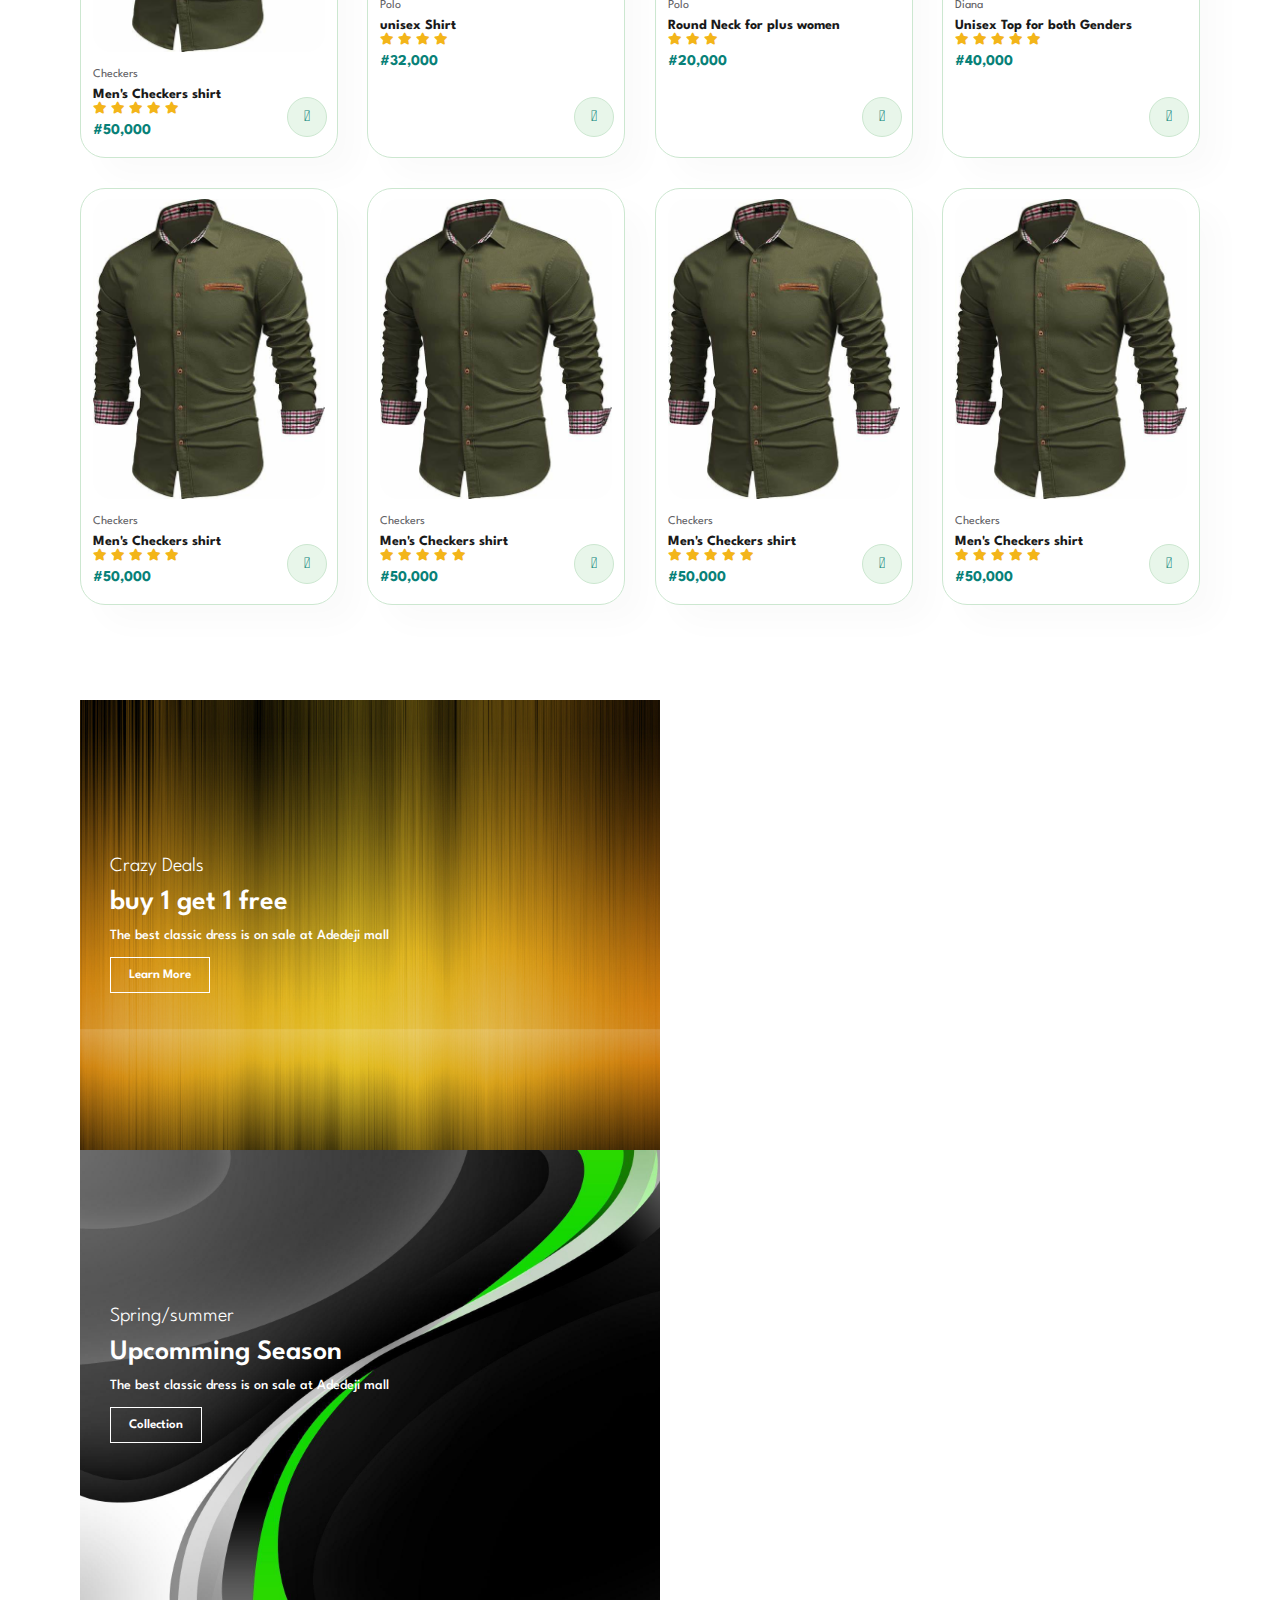
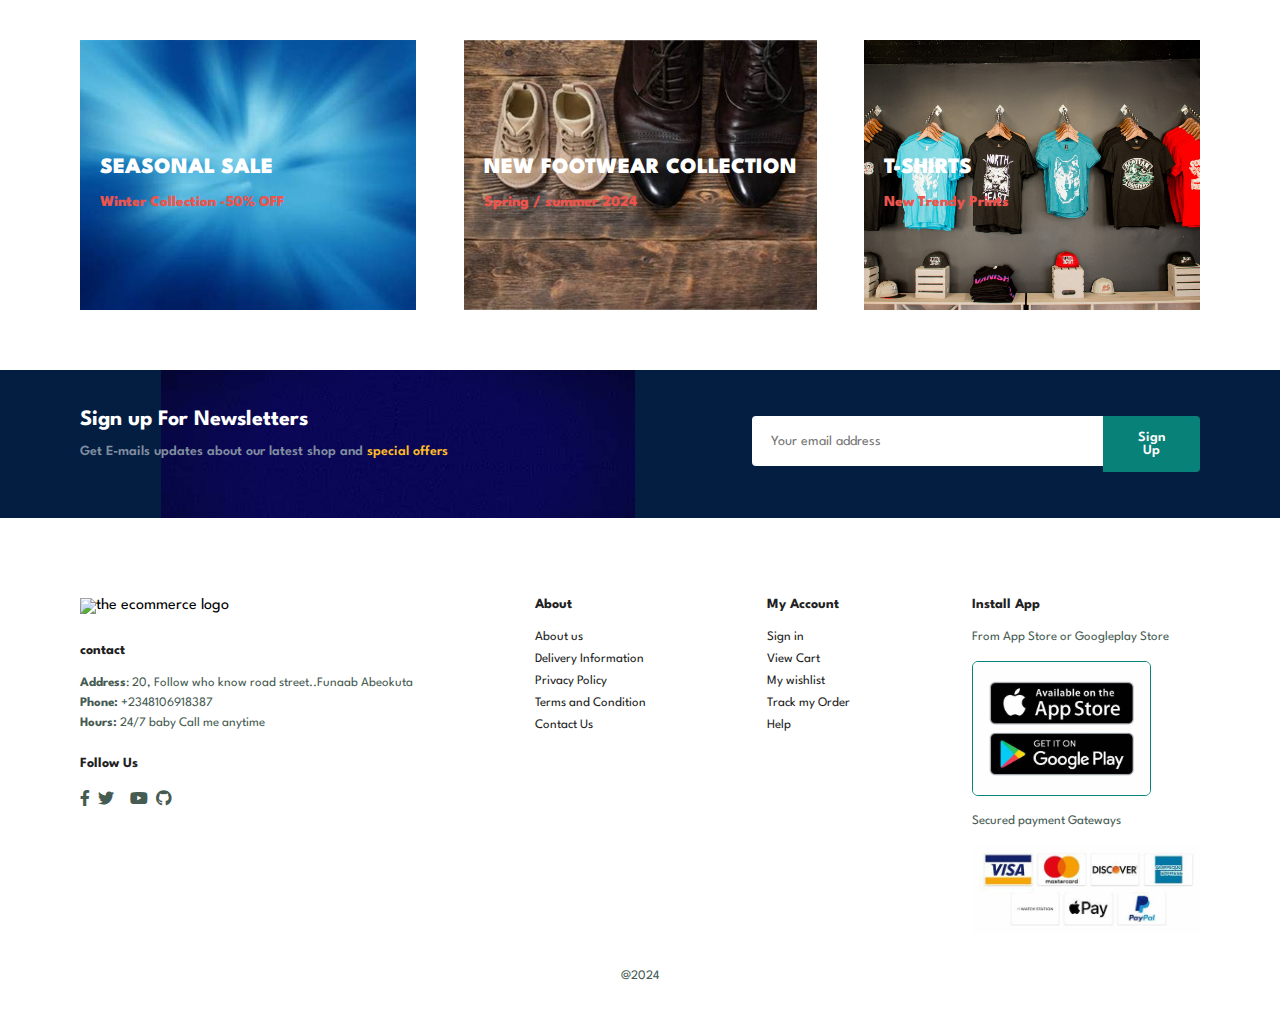
==== commit 7b0a6396: "Second commit" ====
--- a/index.html
+++ b/index.html
@@ -45,17 +45,17 @@
         </div>
 
         <div class="fe-box">
-            <img src="images/R.png" alt="free shipping image">
+            <img src="images/order.jpeg" alt="0rder Online">
             <h6>Online Order</h6>
         </div>
 
         <div class="fe-box">
-            <img src="images/R.png" alt="free shipping image">
+            <img src="images/saving.jpeg" alt="free shipping image">
             <h6>Save money</h6>
         </div>
 
         <div class="fe-box">
-            <img src="images/R.png" alt="free shipping image">
+            <img src="images/free promotion.png" alt="free shipping image">
             <h6>Free Promotions</h6>
         </div>
 
--- a/style.css
+++ b/style.css
@@ -604,5 +604,32 @@
         width: 155px;
         margin: 0 0 15px 0;
     }
+    #product1 .pro{
+        width: 100%;
+    }
+    #banner {
+        height: 40vh;
+    }
+    #sm-banner .banner-box{
+        height: 40vh;
+    }
+    #sm-banner .banner-box2{
+        margin-top: 20px;
+    }
+    #banner3{
+        padding: 0 20px;
+    }
+    #banner3 .banner-box{
+        width: 100%;
+    }
+    #newsletter{
+        padding: 40px 20px;
+    }
+    #newsletter .form{
+        width: 100%;
+    }
+    footer .copyright{
+        text-align: start;
+    }
 }
 /*end of media Query*/